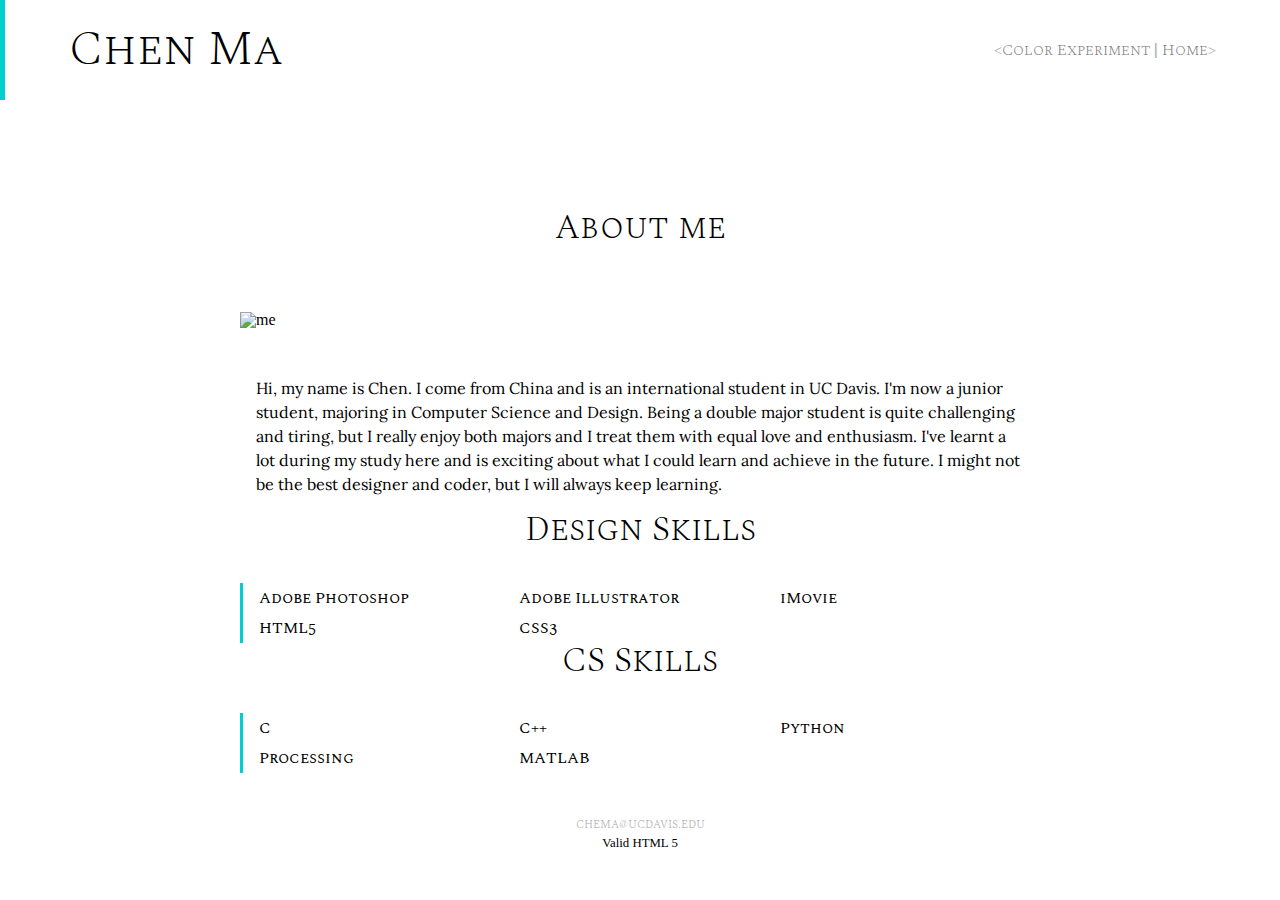
==== about.html @ eaa4d960 "init" ====
<!doctype html>
<html lang="en">
	<head>
		<meta charset="UTF-8">
		<meta name="viewport" content="width=device-width, initial-scale=1">
		<title>Chen Ma's Portfolio</title>
		<link rel="stylesheet" href="reset.css">
		<link rel="stylesheet" href="project.css">
	</head>

	<body>
		<header id="myHeader">
			<a href="index.html"><h1>Chen Ma</h1></a>
			<h2>
				<a href="proj4.html">&lt;Color Experiment</a> |
				<a href="index.html">Home&gt;</a>
			</h2>
		</header>
		<section class="article">
			<h2>About me</h2>

			<div class="big-box">
				<img src="img/me.jpg" alt="me">
			</div>

			<section class="write">
				<p>
					Hi, my name is Chen. I come from China and is an international student in UC Davis. I'm now a junior student, majoring in Computer Science and Design. Being a double major student is quite challenging and tiring, but I really enjoy both majors and I treat them with equal love and enthusiasm. I've learnt a lot during my study here and is exciting about what I could learn and achieve in the future. I might not be the best designer and coder, but I will always keep learning.
				</p>
				<h2>Design Skills</h2>

				<div class="container">
					<div class="item">Adobe Photoshop</div>
					<div class="item">Adobe Illustrator</div>
					<div class="item">iMovie</div>
					<div class="item">HTML5</div>
					<div class="item">CSS3</div>
				</div>

				<h2>CS Skills</h2>

				<div class="container">
					<div class="item">C</div>
					<div class="item">C++</div>
					<div class="item">Python</div>
					<div class="item">Processing</div>
					<div class="item">MATLAB</div>
				</div>



			</section>
			
			<footer>
				<h3>chema@ucdavis.edu</h3>
					<a href="https://validator.w3.org/check?uri=referer">Valid HTML 5</a>
			</footer>
		</section>
		<script src="scroll.js"></script>
	</body>
</html>
---- project.css ----
@import url('https://fonts.googleapis.com/css?family=Spectral+SC:300');
@import url('https://fonts.googleapis.com/css?family=Lora');

* {
	box-sizing: border-box;
}

body {
	height: 100vh;
	width: 100%;
	position: relative;
}

h1, h2, h3{
	font-family: 'Spectral SC', serif;
	font-style: normal;
	font-weight: 100;
	text-align: left;
	color: black;
}

a {
	text-decoration: none;
	color: grey;
}

a:hover {
	color: black;
}

header {
	width: 100%;
	background-color: white;
	position: fixed;
	height: 100px;
	border-left: solid darkturquoise;
	border-width: 5px;
	line-height: 100px;
	white-space: nowrap;
}
 #myHeader.bg{
	box-shadow: 0 3px 6px rgba(0,0,0,0.16);
 }

header h1 {
	font-size: 300%;
	padding-left: 5vw;
}

header h2 {
	font-size: 100%;
	position: absolute;
	right: 5vw;
	bottom: 0px;
}

.article {
	position: absolute;
	z-index:-1;
	top: 18vh;
	padding: 3em;
	width: 70%;
	left: 15%;
}

.article h2 {
	font-size: 220%;
	text-align: center;
	padding-bottom: 1em;
}

.write {
	position: relative;
	margin-bottom: 2em;
}

.write h3{
	font-size: 150%;
	padding-top: 1em;
	padding-bottom: 1em;
}

p {
	position: relative;
	font-family: 'Lora', serif;
	padding: 1em;
	line-height: 150%;
}

footer {
	height: 5vh;
	min-height: 30px;
	padding: 1em;
	font-size: 80%;
	text-align: center;

	position: relative;
	bottom: 0;
	right: 0;
}

footer a {
	color: black;
}

footer h3 {
	color: darkgray;
	text-align: center;
	padding-bottom: .5em; 
}

.big-box, .half-box, .quarter-box, .work-box, video{
	width: 100%;
	position: relative;
	margin-bottom: 2em;
	margin-top: 2em;
	clear: both;
	vertical-align: bottom;
}

.big-box img {
	width: 100%;
}

.half-box img {
	width: 50%;
	float: left;
	margin-bottom: 2em;
}

.quarter-box img {
	width: 25%;
	float: left;
	margin-bottom: 2em;
}

/*** Works ***/

.work-box img{
	width: 100%;
}

.work-box {
	position: relative;
	top: -100px;
}

.work-box .all{
	position: relative;
	top: 100px;
}

/*** Skill ***/

ul {
	width: 100%;
	height: 300px;
	-webkit-column-count: 3;
	-moz-column-count: 3;
	column-count: 3; 
}

ul li{
	width: 33.3%
	display: inline-block;
}

.container {
	border-left: solid darkturquoise;
	font-family: 'Spectral SC', serif;
	padding-left: 1em;
	display: grid;
	grid-template-columns: repeat(auto-fit, minmax(200px, 1fr));
}

.item {
	height: 30px;
	line-height: 30px;
	white-space: nowrap;
}


@media screen and (max-width: 610px) {
	.article{
		width: 100%;
		left: 0;
	}

	header h2 {
		display: none;
	}
}
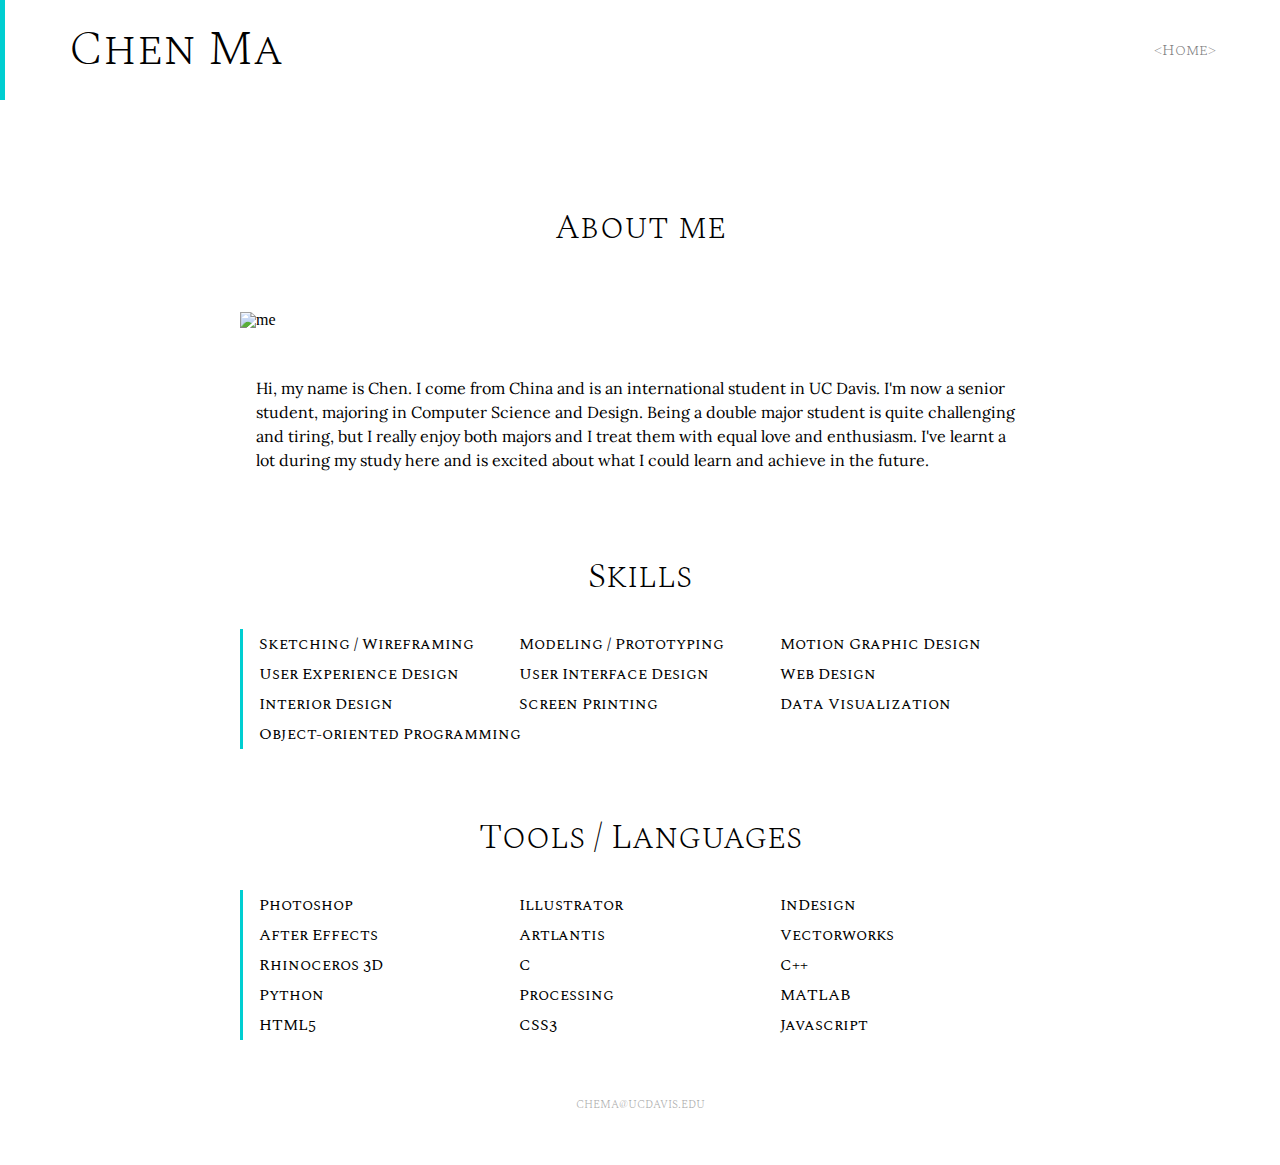
==== commit f769ac12: "finish" ====
--- a/about.html
+++ b/about.html
@@ -12,8 +12,7 @@
 		<header id="myHeader">
 			<a href="index.html"><h1>Chen Ma</h1></a>
 			<h2>
-				<a href="proj4.html">&lt;Color Experiment</a> |
-				<a href="index.html">Home&gt;</a>
+				<a href="index.html">&lt;Home&gt;</a>
 			</h2>
 		</header>
 		<section class="article">
@@ -25,37 +24,50 @@
 
 			<section class="write">
 				<p>
-					Hi, my name is Chen. I come from China and is an international student in UC Davis. I'm now a junior student, majoring in Computer Science and Design. Being a double major student is quite challenging and tiring, but I really enjoy both majors and I treat them with equal love and enthusiasm. I've learnt a lot during my study here and is exciting about what I could learn and achieve in the future. I might not be the best designer and coder, but I will always keep learning.
+					Hi, my name is Chen. I come from China and is an international student in UC Davis. I'm now a senior student, majoring in Computer Science and Design. Being a double major student is quite challenging and tiring, but I really enjoy both majors and I treat them with equal love and enthusiasm. I've learnt a lot during my study here and is excited about what I could learn and achieve in the future.
 				</p>
-				<h2>Design Skills</h2>
+				<h2>Skills</h2>
 
 				<div class="container">
-					<div class="item">Adobe Photoshop</div>
-					<div class="item">Adobe Illustrator</div>
-					<div class="item">iMovie</div>
-					<div class="item">HTML5</div>
-					<div class="item">CSS3</div>
+					<div class="item">Sketching / Wireframing</div>
+					<div class="item">Modeling / Prototyping</div>
+					<div class="item">Motion Graphic Design</div>
+					<div class="item">User Experience Design</div>
+					<div class="item">User Interface Design</div>
+					<div class="item">Web Design</div>
+					<div class="item">Interior Design</div>
+					<div class="item">Screen Printing</div>
+					<div class="item">Data Visualization</div>
+					<div class="item">Object-oriented Programming</div>
+
 				</div>
-
-				<h2>CS Skills</h2>
+				<h2>Tools / Languages</h2>
 
 				<div class="container">
+					<div class="item">Photoshop</div>
+					<div class="item">Illustrator</div>
+					<div class="item">InDesign</div>
+					<div class="item">After Effects</div>
+					<div class="item">Artlantis</div>
+					<div class="item">Vectorworks</div>
+					<div class="item">Rhinoceros 3D</div>
 					<div class="item">C</div>
 					<div class="item">C++</div>
 					<div class="item">Python</div>
 					<div class="item">Processing</div>
 					<div class="item">MATLAB</div>
+					<div class="item">HTML5</div>
+					<div class="item">CSS3</div>
+					<div class="item">Javascript</div>
 				</div>
-
 
 
 			</section>
 			
 			<footer>
 				<h3>chema@ucdavis.edu</h3>
-					<a href="https://validator.w3.org/check?uri=referer">Valid HTML 5</a>
 			</footer>
 		</section>
-		<script src="scroll.js"></script>
+		<script src="script.js"></script>
 	</body>
 </html>
--- a/project.css
+++ b/project.css
@@ -11,12 +11,16 @@
 	position: relative;
 }
 
-h1, h2, h3{
+h1, h2, h3, h4{
 	font-family: 'Spectral SC', serif;
 	font-style: normal;
 	font-weight: 100;
 	text-align: left;
 	color: black;
+}
+
+section h2:not(:first-child) {
+	padding-top: 2em;
 }
 
 a {
@@ -74,8 +78,13 @@
 	margin-bottom: 2em;
 }
 
-.write h3{
+h3{
 	font-size: 150%;
+	padding-top: 1em;
+	padding-bottom: 1em;
+}
+
+h4 {
 	padding-top: 1em;
 	padding-bottom: 1em;
 }
@@ -104,22 +113,31 @@
 }
 
 footer h3 {
+	font-size: 1em;
 	color: darkgray;
 	text-align: center;
 	padding-bottom: .5em; 
 }
 
-.big-box, .half-box, .quarter-box, .work-box, video{
+.big-box, .half-box, .quarter-box, .work-box, .third-box, video{
 	width: 100%;
 	position: relative;
 	margin-bottom: 2em;
 	margin-top: 2em;
 	clear: both;
 	vertical-align: bottom;
+	display: inline-block;
+
 }
 
 .big-box img {
 	width: 100%;
+}
+
+.shadow {
+	-webkit-box-shadow: 0px 0px 34px 3px rgba(0,0,0,0.38);
+	-moz-box-shadow: 0px 0px 34px 3px rgba(0,0,0,0.38);
+	box-shadow: 0px 0px 34px 3px rgba(0,0,0,0.38);
 }
 
 .half-box img {
@@ -130,6 +148,12 @@
 
 .quarter-box img {
 	width: 25%;
+	float: left;
+	margin-bottom: 2em;
+}
+
+.third-box img {
+	width: 33.3%;
 	float: left;
 	margin-bottom: 2em;
 }
